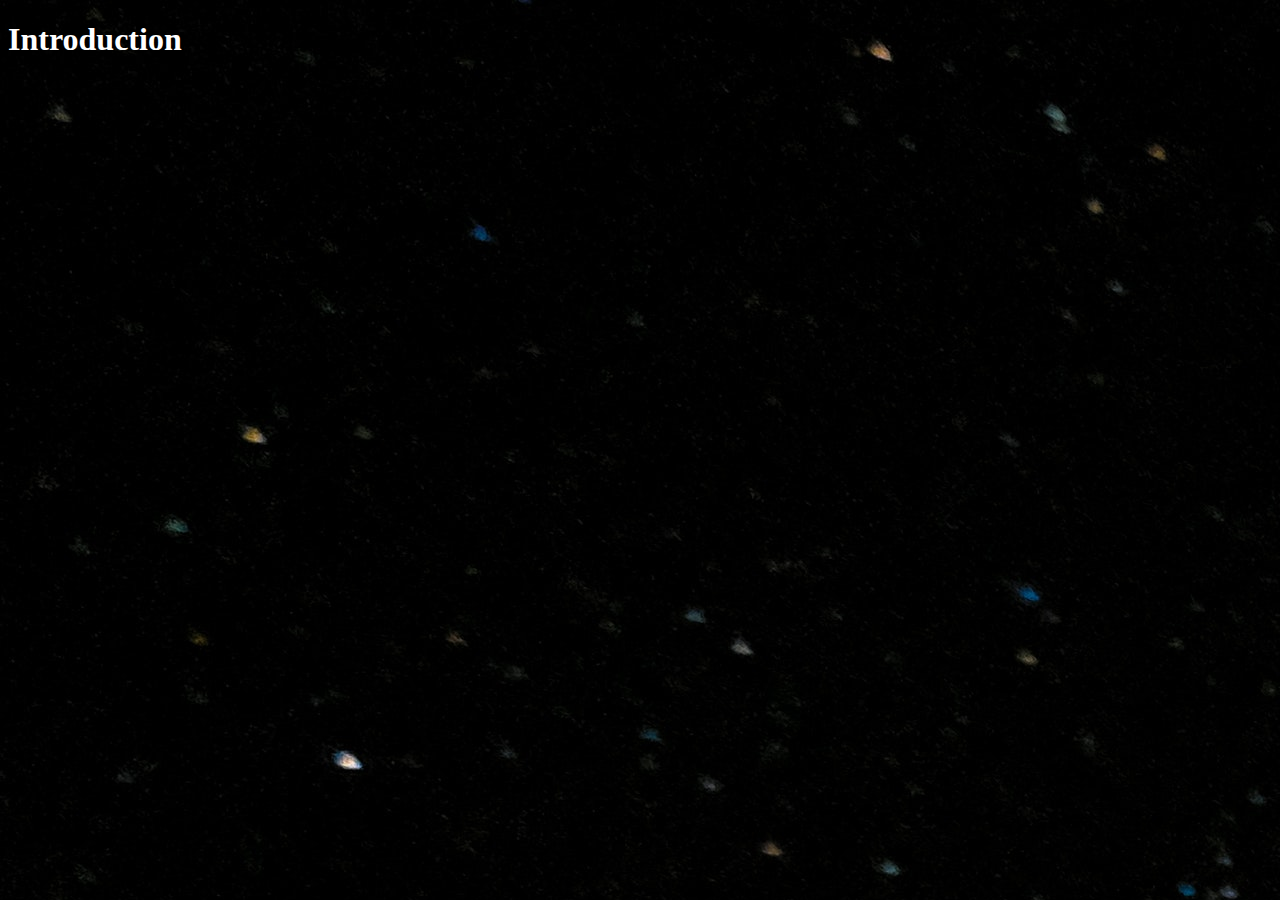
==== TulipRetail.html @ 09eaa88d "Portfolio Website" ====
<!DOCTYPE html>
<html>
    <head>
        <meta charset="utf-8">
        <title>Tulip Retail</title>
        
    </head>
    <body style="background-image: url('Documents/pexels-francesco-ungaro-998641.jpg');color:white;">

         <h1>Introduction</h1>
    

    </body>

</html>
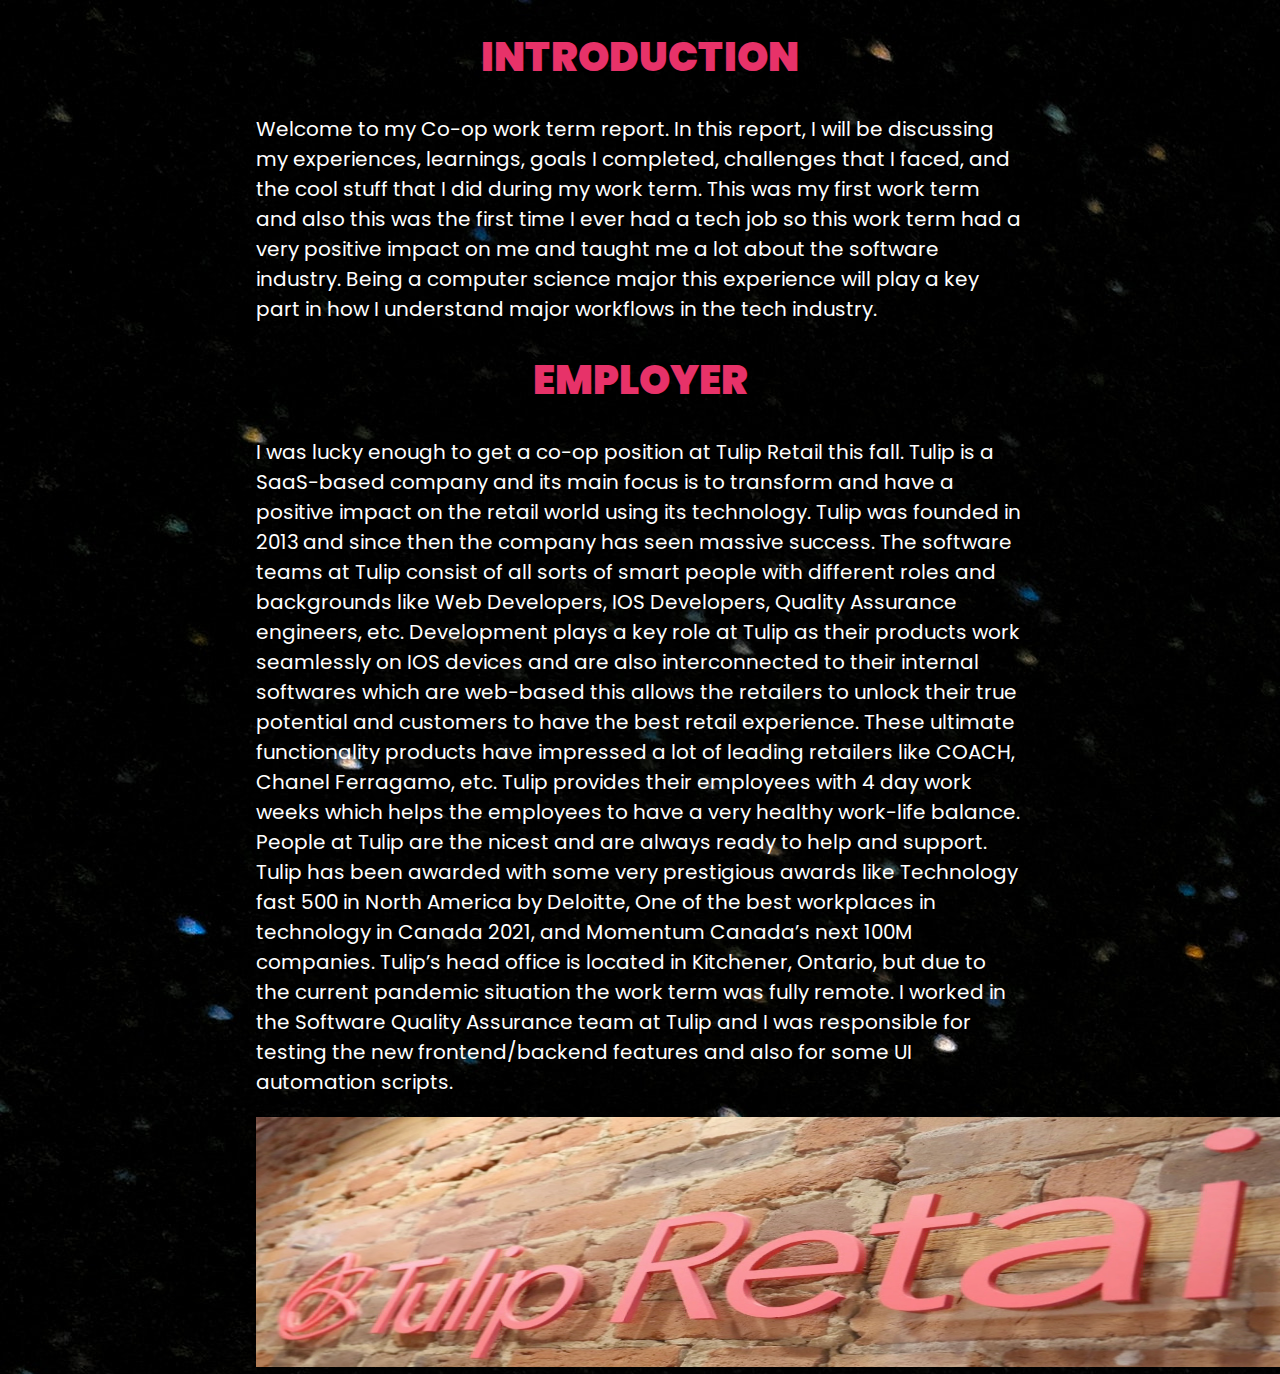
==== commit f68aa0c4: "Adding Work term details" ====
--- a/TulipRetail.html
+++ b/TulipRetail.html
@@ -3,11 +3,24 @@
     <head>
         <meta charset="utf-8">
         <title>Tulip Retail</title>
-        
+        <link rel="stylesheet" href="https://fonts.googleapis.com/css?family=Poppins">
     </head>
-    <body style="background-image: url('Documents/pexels-francesco-ungaro-998641.jpg');color:white;">
+    <body style="background-image: url('Documents/pexels-francesco-ungaro-998641.jpg');color:white;width:60%;margin:auto;font-family: Poppins;background-color:black;">
 
-         <h1>Introduction</h1>
+         <h1 style="text-align:center;color: #e73269;font-size:40px"><b>INTRODUCTION</b></h1>
+         <p style="font-size:20px">Welcome to my Co-op work term report. In this report, I will be discussing my experiences, learnings, goals I completed, challenges that I
+             faced, and the cool stuff that I did during my work term. This was my first work term and also this was the first time I ever had a tech
+             job so this work term had a very positive impact on me and taught me a lot about the software industry. Being a computer science major
+             this experience will play a key part in how I understand major workflows in the tech industry.</p>
+
+         <h1 style="text-align:center;color: #e73269;font-size:40px"><b>EMPLOYER</b></h1>
+         <p style="font-size:20px">I was lucky enough to get a co-op position at Tulip Retail this fall. Tulip is a SaaS-based company and its main focus is to transform and have a positive impact on the retail world using its technology. Tulip was founded in 2013 and since then the company has seen massive success.
+            The software teams at Tulip consist of all sorts of smart people with different roles and backgrounds like Web Developers, IOS Developers, Quality Assurance engineers, etc. Development plays a key role at Tulip as their products work seamlessly on IOS devices and are also interconnected to their internal 
+            softwares which are web-based this allows the retailers to unlock their true potential and customers to have the best retail experience. These ultimate functionality products have impressed a lot of leading retailers like COACH, Chanel Ferragamo, etc. Tulip provides their employees with 4 day work weeks 
+            which helps the employees to have a very healthy work-life balance. People at Tulip are the nicest and are always ready to help and support. Tulip has been awarded with some very prestigious awards like Technology fast 500 in North America by Deloitte, One of the best workplaces in technology in Canada 2021,
+            and Momentum Canada’s next 100M companies. Tulip’s head office is located in Kitchener, Ontario, but due to the current pandemic situation the work term was fully remote. I worked in the Software Quality Assurance team at Tulip and I was responsible for testing the new frontend/backend features and also for 
+            some UI automation scripts.</p>
+         <img src="Documents/TulipRetailLogo.jpg" style="width:1100px;height:250px;">
     
 
     </body>
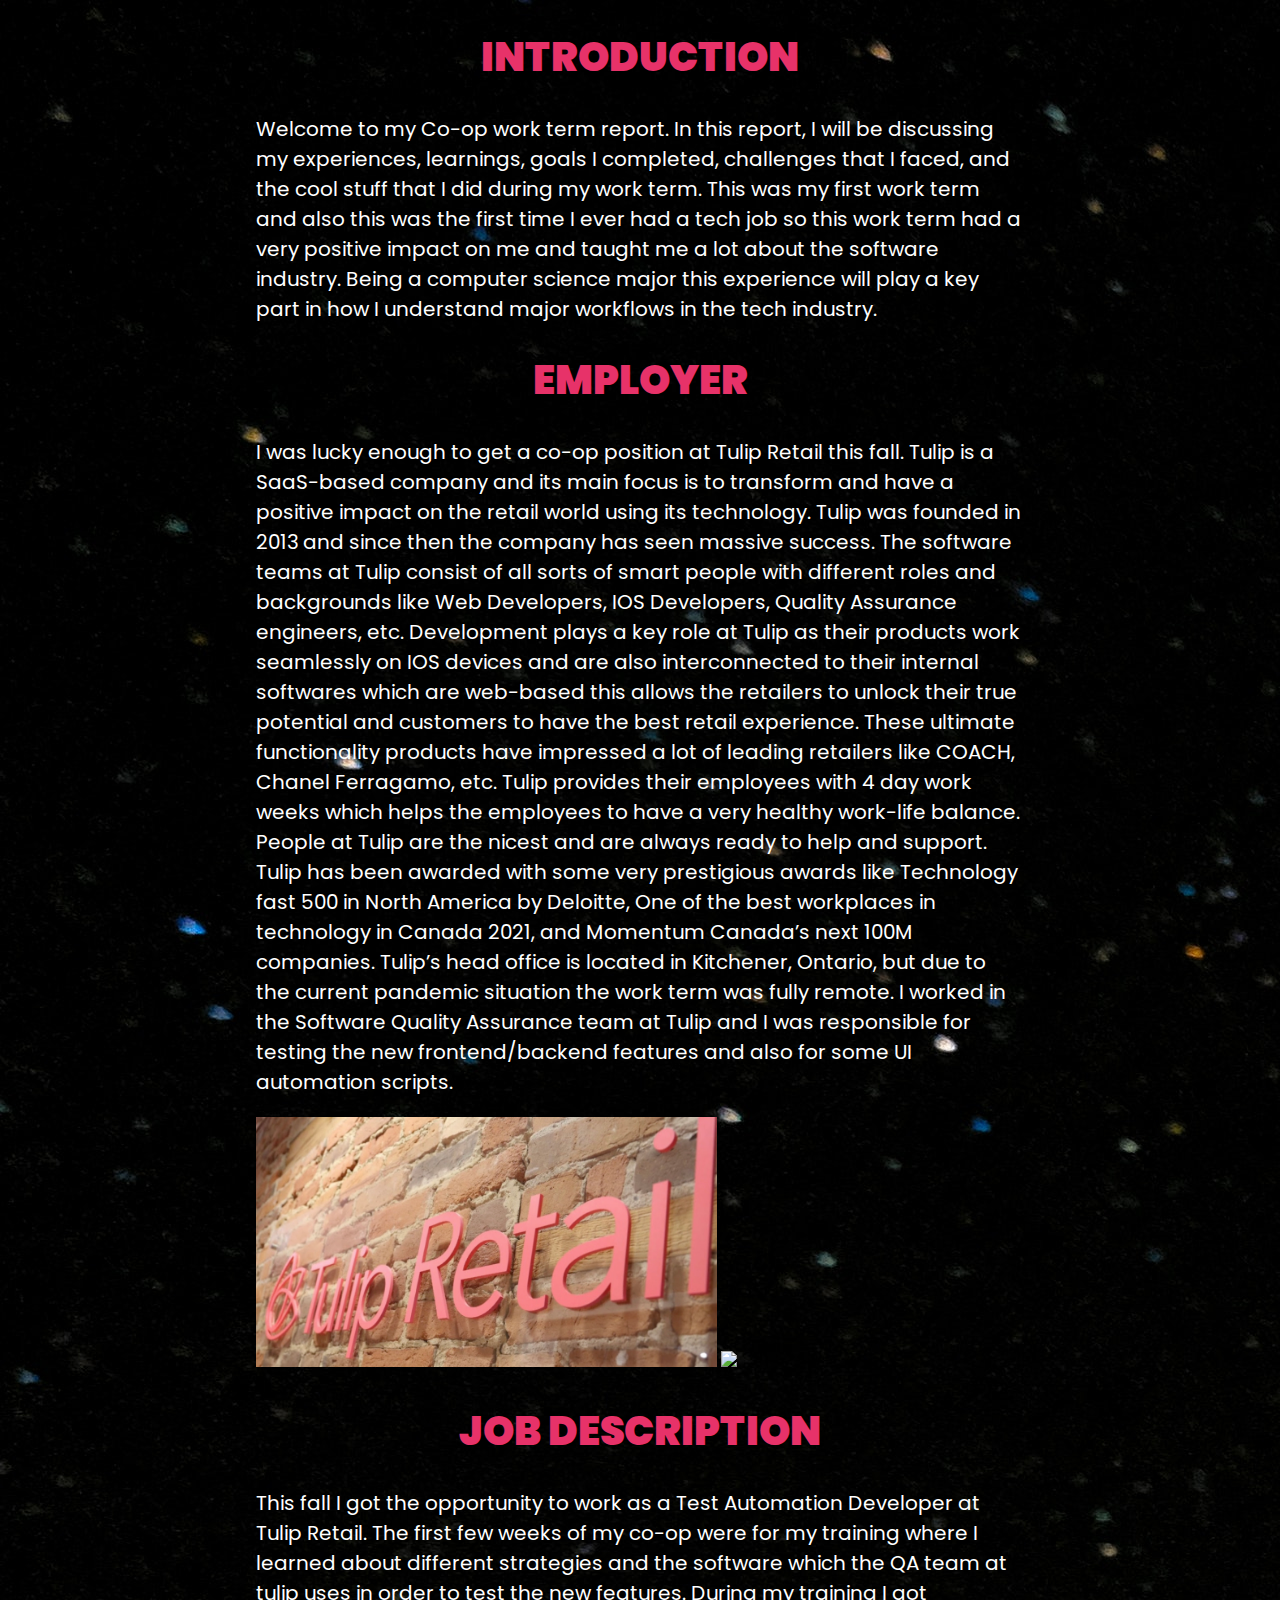
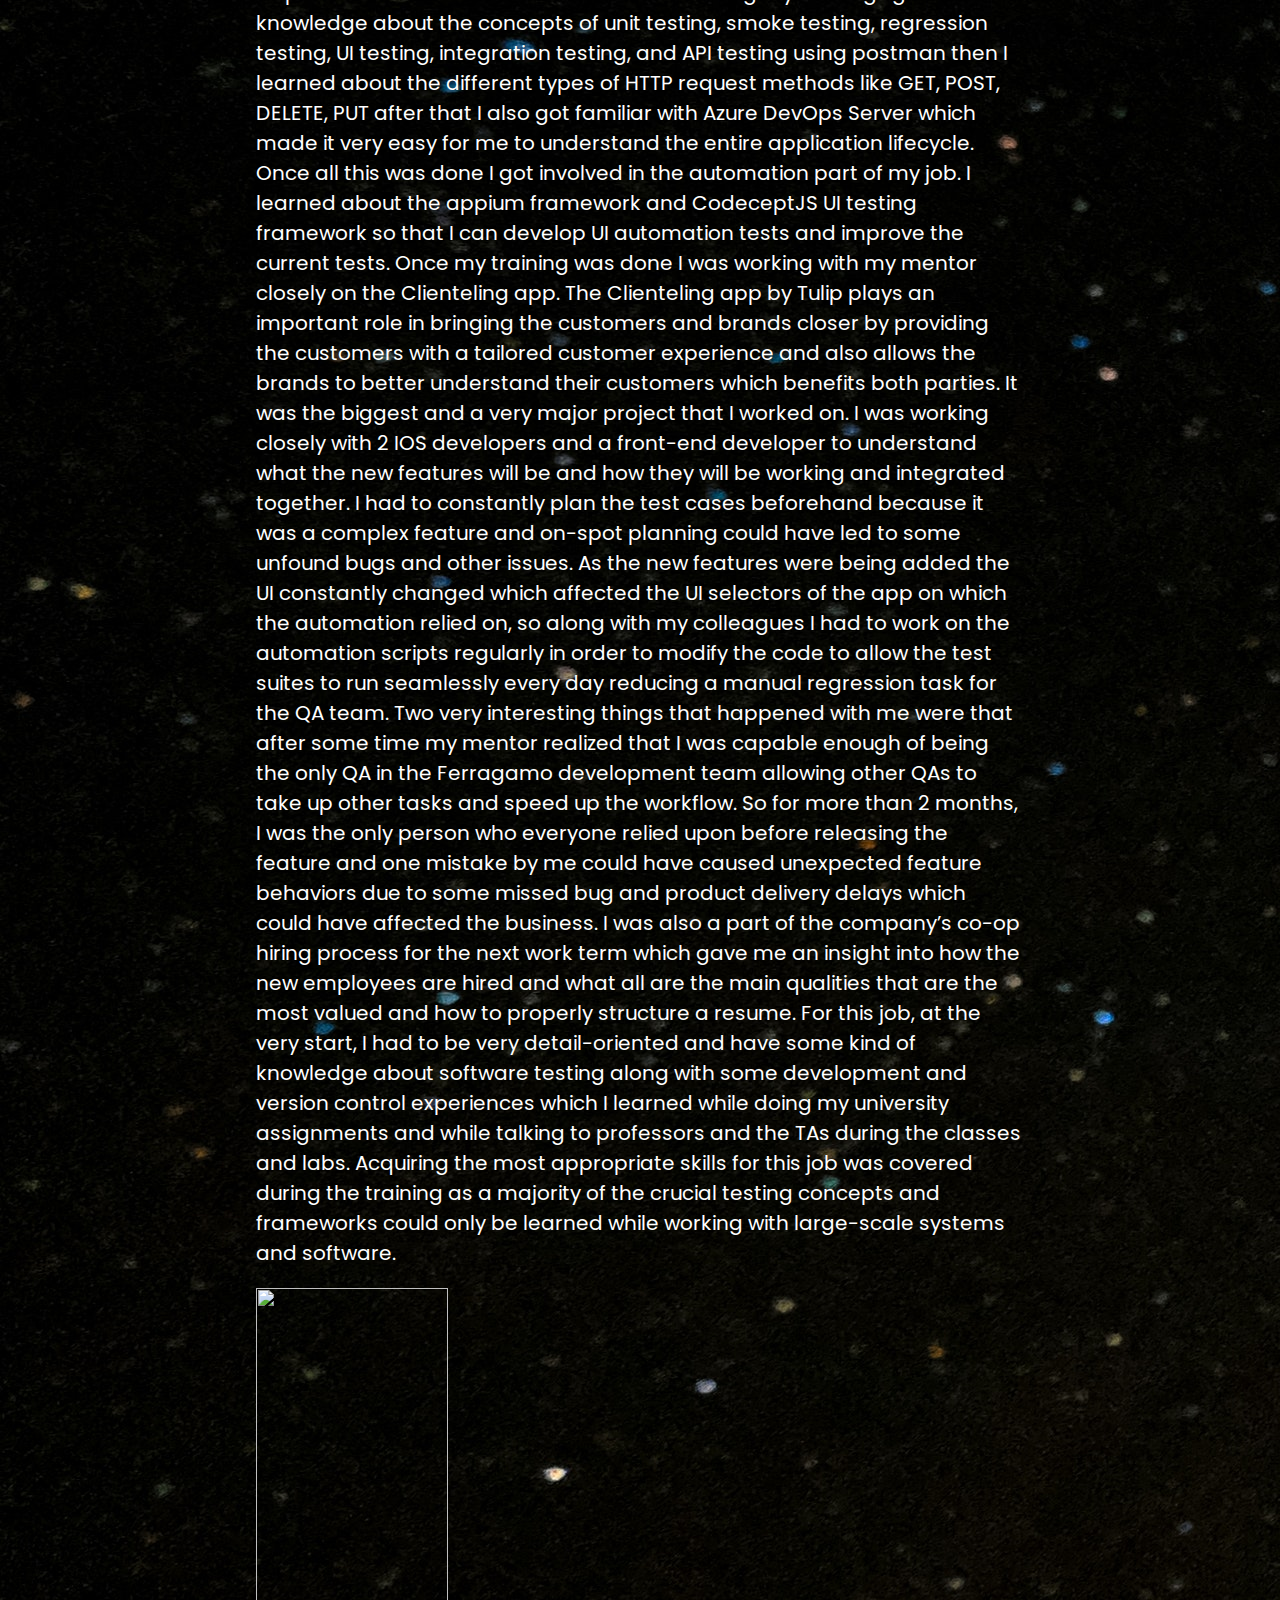
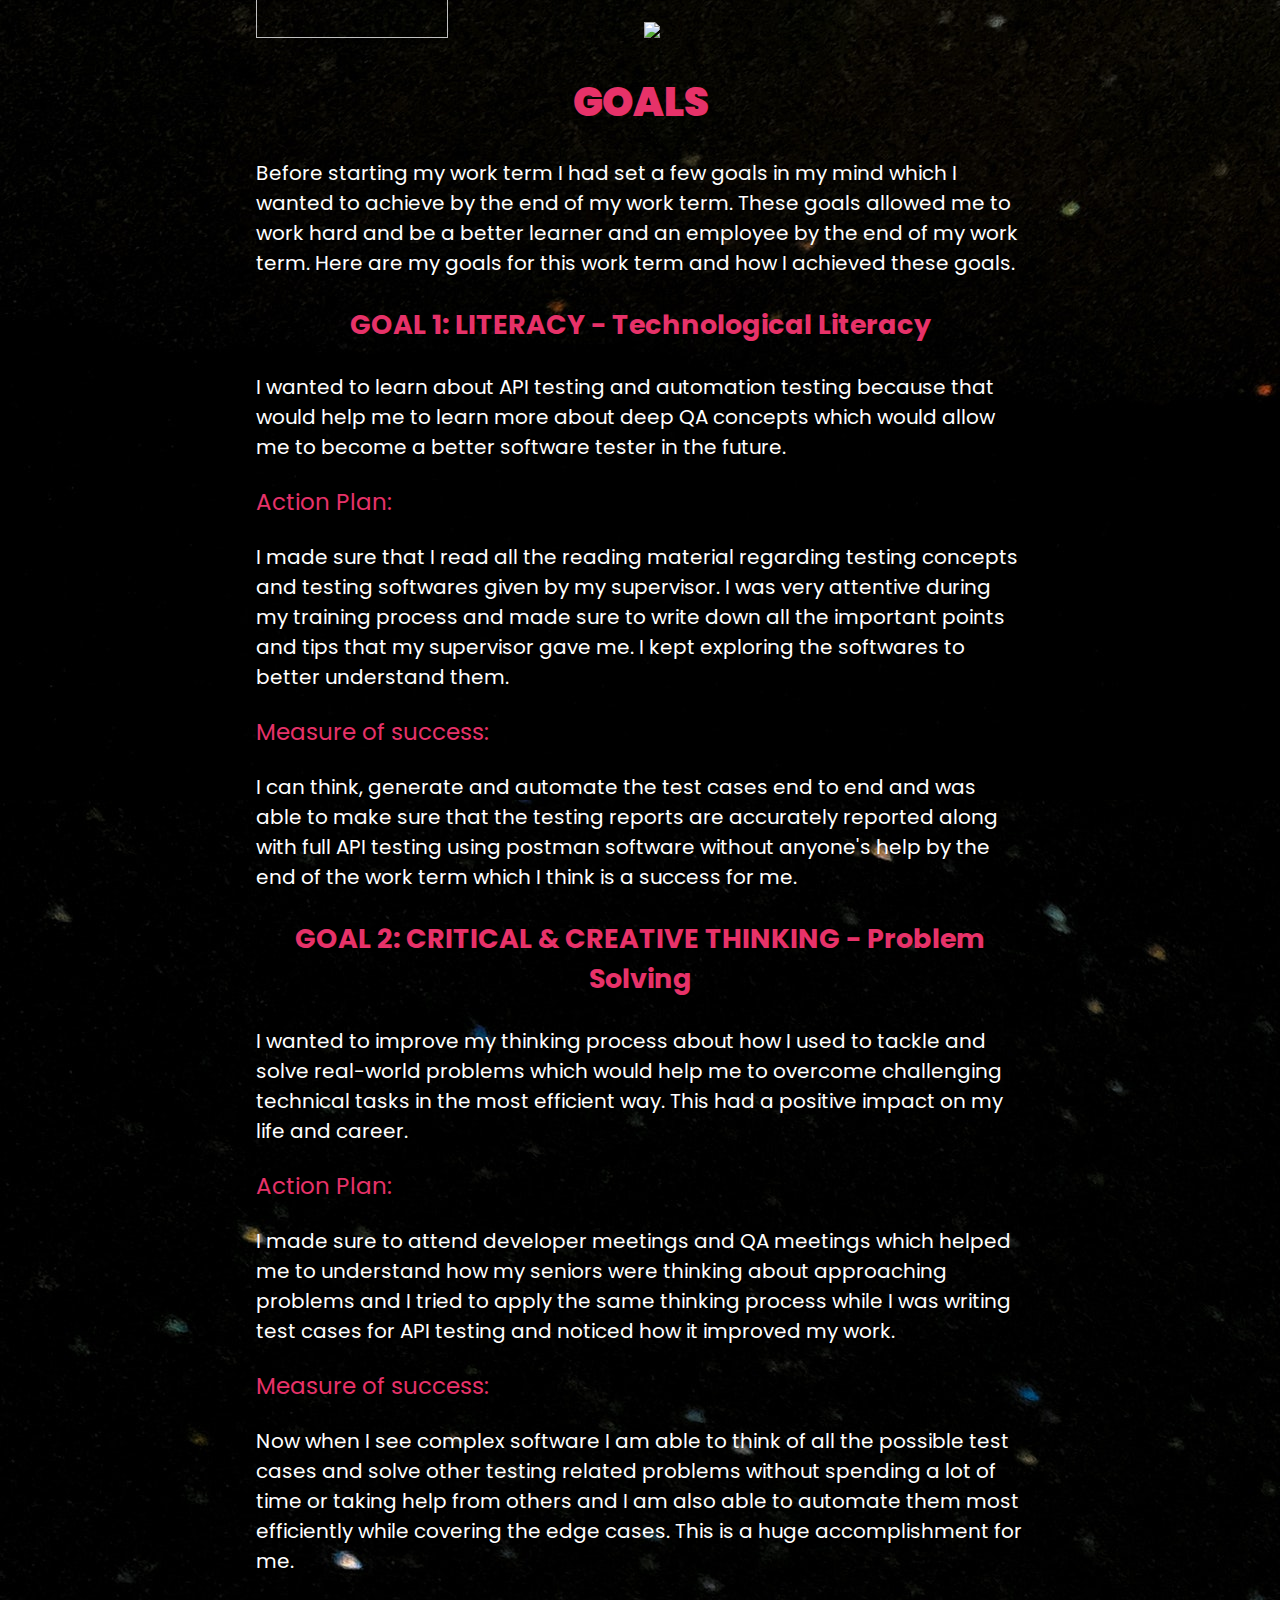
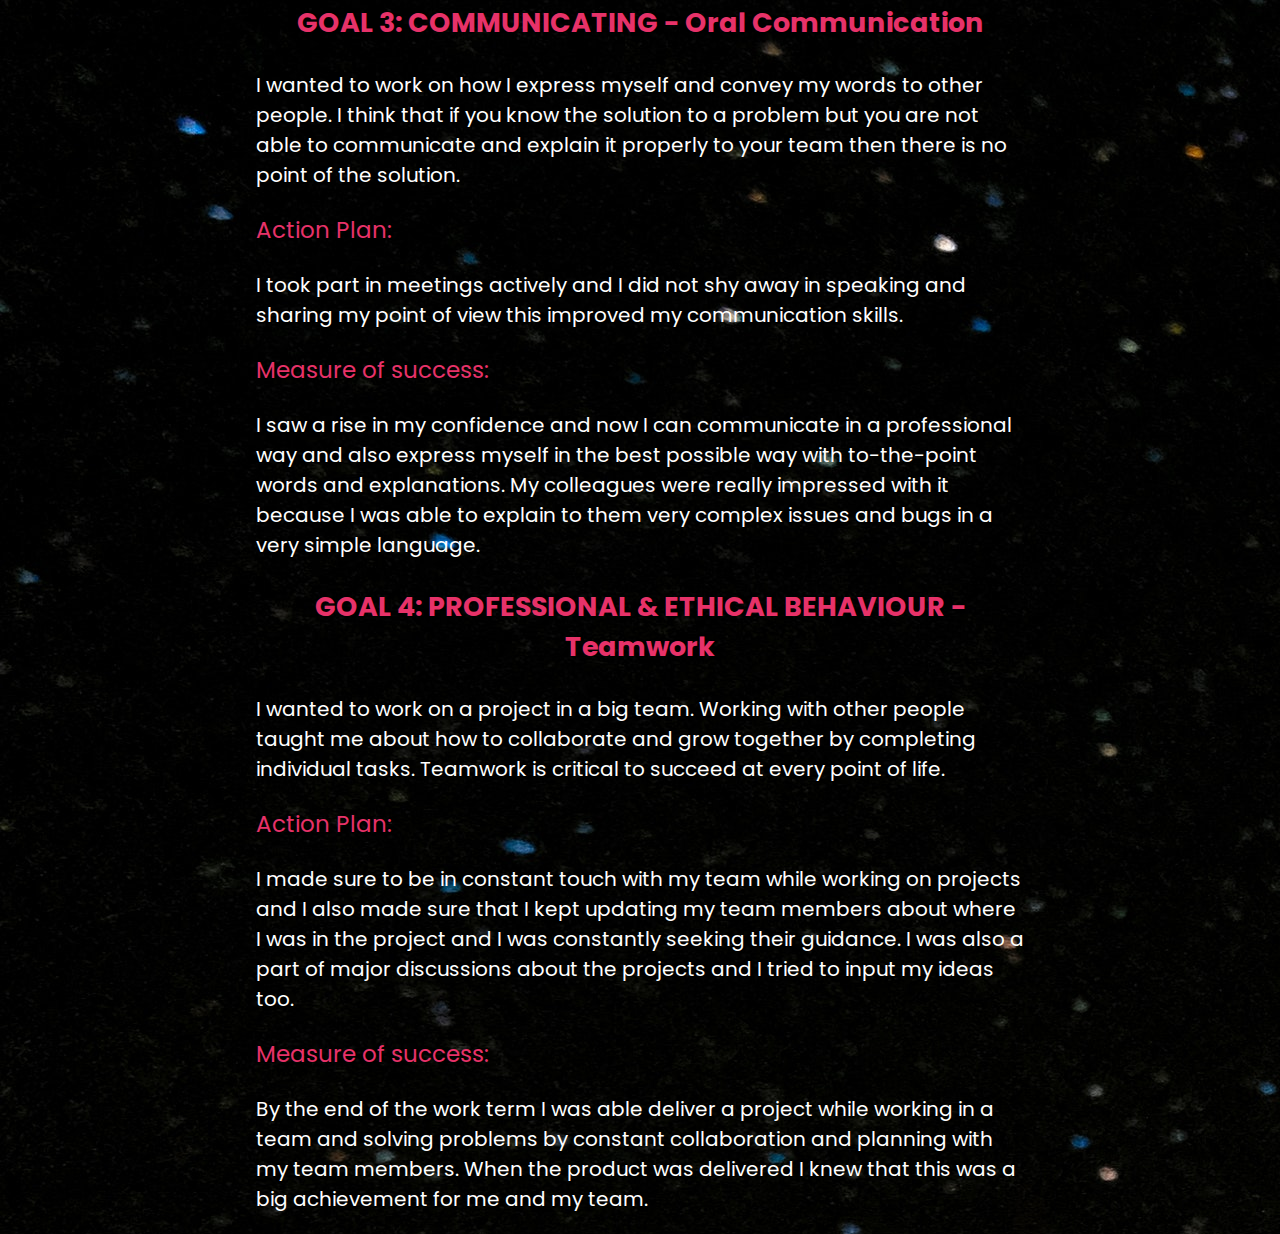
==== commit 75ceccd5: "Goals Update" ====
--- a/TulipRetail.html
+++ b/TulipRetail.html
@@ -20,8 +20,56 @@
             which helps the employees to have a very healthy work-life balance. People at Tulip are the nicest and are always ready to help and support. Tulip has been awarded with some very prestigious awards like Technology fast 500 in North America by Deloitte, One of the best workplaces in technology in Canada 2021,
             and Momentum Canada’s next 100M companies. Tulip’s head office is located in Kitchener, Ontario, but due to the current pandemic situation the work term was fully remote. I worked in the Software Quality Assurance team at Tulip and I was responsible for testing the new frontend/backend features and also for 
             some UI automation scripts.</p>
-         <img src="Documents/TulipRetailLogo.jpg" style="width:1100px;height:250px;">
-    
+         <img src="Documents/TulipRetailLogo.jpg" style="width:60%;height:250px;">
+         <img src="Documents/desk.jpeg" style="height:250px;">
+
+         <h1 style="text-align:center;color: #e73269;font-size:40px"><b>JOB DESCRIPTION</b></h1>
+         <p style="font-size:20px">This fall I got the opportunity to work as a Test Automation Developer at Tulip Retail. The first few weeks of my co-op were for my training where I learned about different strategies and the software which the QA team at tulip uses in order to test the new features. 
+            During my training I got knowledge about the concepts of unit testing, smoke testing, regression testing, UI testing, integration testing, and API testing using postman then I learned about the different types of HTTP request methods like GET, POST, DELETE, PUT after that I also got familiar 
+            with Azure DevOps Server which made it very easy for me to understand the entire application lifecycle. Once all this was done I got involved in the automation part of my job. I learned about the appium framework and CodeceptJS UI testing framework so that I can develop UI automation tests 
+            and improve the current tests. Once my training was done I was working with my mentor closely on the Clienteling app. The Clienteling app by Tulip plays an important role in bringing the customers and brands closer by providing the customers with a tailored customer experience and also allows 
+            the brands to better understand their customers which benefits both parties. It was the biggest and a very major project that I worked on. I was working closely with 2 IOS developers and a front-end developer to understand what the new features will be and how they will be working and integrated 
+            together. I had to constantly plan the test cases beforehand because it was a complex feature and on-spot planning could have led to some unfound bugs and other issues. As the new features were being added the UI constantly changed which affected the UI selectors of the app on which the automation 
+            relied on, so along with my colleagues I had to work on the automation scripts regularly in order to modify the code to allow the test suites to run seamlessly every day reducing a manual regression task for the QA team. Two very interesting things that happened with me were that after some time my 
+            mentor realized that I was capable enough of being the only QA in the Ferragamo development team allowing other QAs to take up other tasks and speed up the workflow. So for more than 2 months, I was the only person who everyone relied upon before releasing the feature and one mistake by me could have 
+            caused unexpected feature behaviors due to some missed bug and product delivery delays which could have affected the business. I was also a part of the company’s co-op hiring process for the next work term which gave me an insight into how the new employees are hired and what all are the main qualities 
+            that are the most valued and how to properly structure a resume. For this job, at the very start, I had to be very detail-oriented and have some kind of knowledge about software testing along with some development and version control experiences which I learned while doing my university assignments and 
+            while talking to professors and the TAs during the classes and labs. Acquiring the most appropriate skills for this job was covered during the training as a majority of the crucial testing concepts and frameworks could only be learned while working with large-scale systems and software.
+        </p>
+        <img src="Documents/setup.jpg" style="width:50%;height:350px;">
+         <img src="Documents/codecept.jpg" style="height:350px;">
+
+         <h1 style="text-align:center;color: #e73269;font-size:40px"><b>GOALS</b></h1>
+         <p style="font-size:20px"> Before starting my work term I had set a few goals in my mind which I wanted to achieve by the end of my work term. These goals allowed me to work hard and be a better learner and an employee by the end of my work term. Here are my goals for this work term and how I achieved these goals.</p>
+
+         <h3 style="text-align:center;color: #e73269;font-size:27px"> GOAL 1: LITERACY - Technological Literacy</h3>
+         <p style="font-size:20px">I wanted to learn about API testing and automation testing because that would help me to learn more about deep QA concepts which would allow me to become a better software tester in the future.</p>
+         <p style="font-size:23px;color: #e73269;">Action Plan: </p>
+         <p style="font-size:20px">I made sure that I read all the reading material regarding testing concepts and testing softwares given by my supervisor. I was very attentive during my training process and made sure to write down all the important points and tips that my supervisor gave me. I kept exploring the softwares to better understand them.</p>
+         <p style="font-size:23px;color: #e73269;">Measure of success: </p>
+         <p style="font-size:20px">I can think, generate and automate the test cases end to end and was able to make sure that the testing reports are accurately reported along with full API testing using postman software without anyone's help by the end of the work term which I think is a success for me.</p>
+
+
+         <h3 style="text-align:center;color: #e73269;font-size:27px"> GOAL 2: CRITICAL & CREATIVE THINKING - Problem Solving</h3>
+         <p style="font-size:20px">I wanted to improve my thinking process about how I used to tackle and solve real-world problems which would help me to overcome challenging technical tasks in the most efficient way. This had a positive impact on my life and career.</p>
+         <p style="font-size:23px;color: #e73269;">Action Plan: </p>
+         <p style="font-size:20px">I made sure to attend developer meetings and QA meetings which helped me to understand how my seniors were thinking about approaching problems and I tried to apply the same thinking process while I was writing test cases for API testing and noticed how it improved my work.</p>
+         <p style="font-size:23px;color: #e73269;">Measure of success: </p>
+         <p style="font-size:20px">Now when I see complex software I am able to think of all the possible test cases and solve other testing related problems without spending a lot of time or taking help from others and I am also able to automate them most efficiently while covering the edge cases. This is a huge accomplishment for me.</p>
+
+         <h3 style="text-align:center;color: #e73269;font-size:27px"> GOAL 3: COMMUNICATING - Oral Communication</h3>
+         <p style="font-size:20px">I wanted to  work on how I express myself and convey my words to other people. I think that if you know the solution to a problem but you are not able to communicate and explain it properly to your team then there is no point of the solution.</p>
+         <p style="font-size:23px;color: #e73269;">Action Plan: </p>
+         <p style="font-size:20px">I took part in meetings actively and I did not shy away in speaking and sharing my point of view this improved my communication skills.</p>
+         <p style="font-size:23px;color: #e73269;">Measure of success: </p>
+         <p style="font-size:20px">I saw a rise in my confidence and now I can communicate in a professional way and also express myself in the best possible way with to-the-point words and explanations. My colleagues were really impressed with it because I was able to explain to them very complex issues and bugs in a very simple language.</p>
+
+         <h3 style="text-align:center;color: #e73269;font-size:27px"> GOAL 4: PROFESSIONAL & ETHICAL BEHAVIOUR - Teamwork</h3>
+         <p style="font-size:20px">I wanted to work on a project in a big team. Working with other people taught me about how to collaborate and grow together by completing individual tasks. Teamwork is critical to succeed at every point of life.</p>
+         <p style="font-size:23px;color: #e73269;">Action Plan: </p>
+         <p style="font-size:20px">I made sure to be in constant touch with my team while working on projects and I also made sure that I kept updating my team members about where I was in the project and I was constantly seeking their guidance. I was also a part of major discussions about the projects and I tried to input my ideas too.</p>
+         <p style="font-size:23px;color: #e73269;">Measure of success: </p>
+         <p style="font-size:20px">By the end of the work term I was able deliver a project while working in a team and solving problems by constant collaboration and planning with my team members. When the product was delivered I knew that this was a big achievement for me and my team.</p>
 
     </body>
 
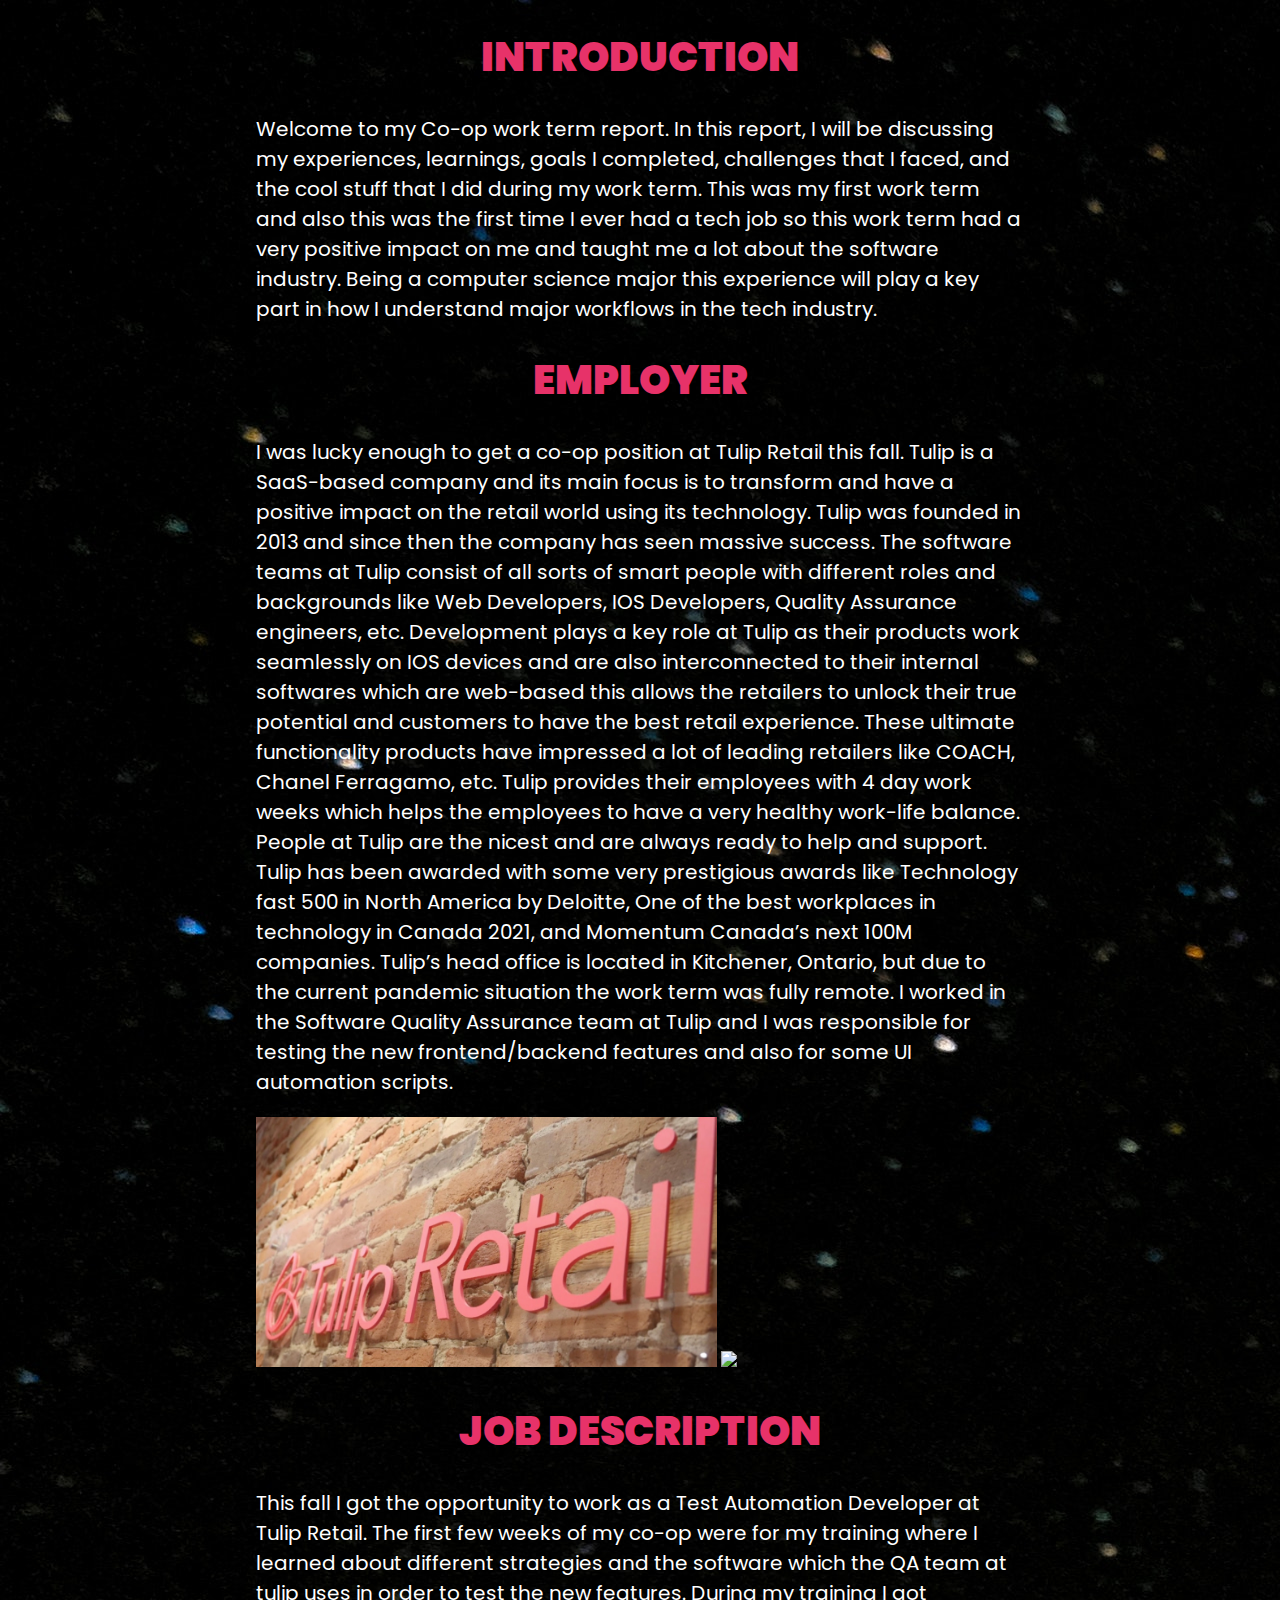
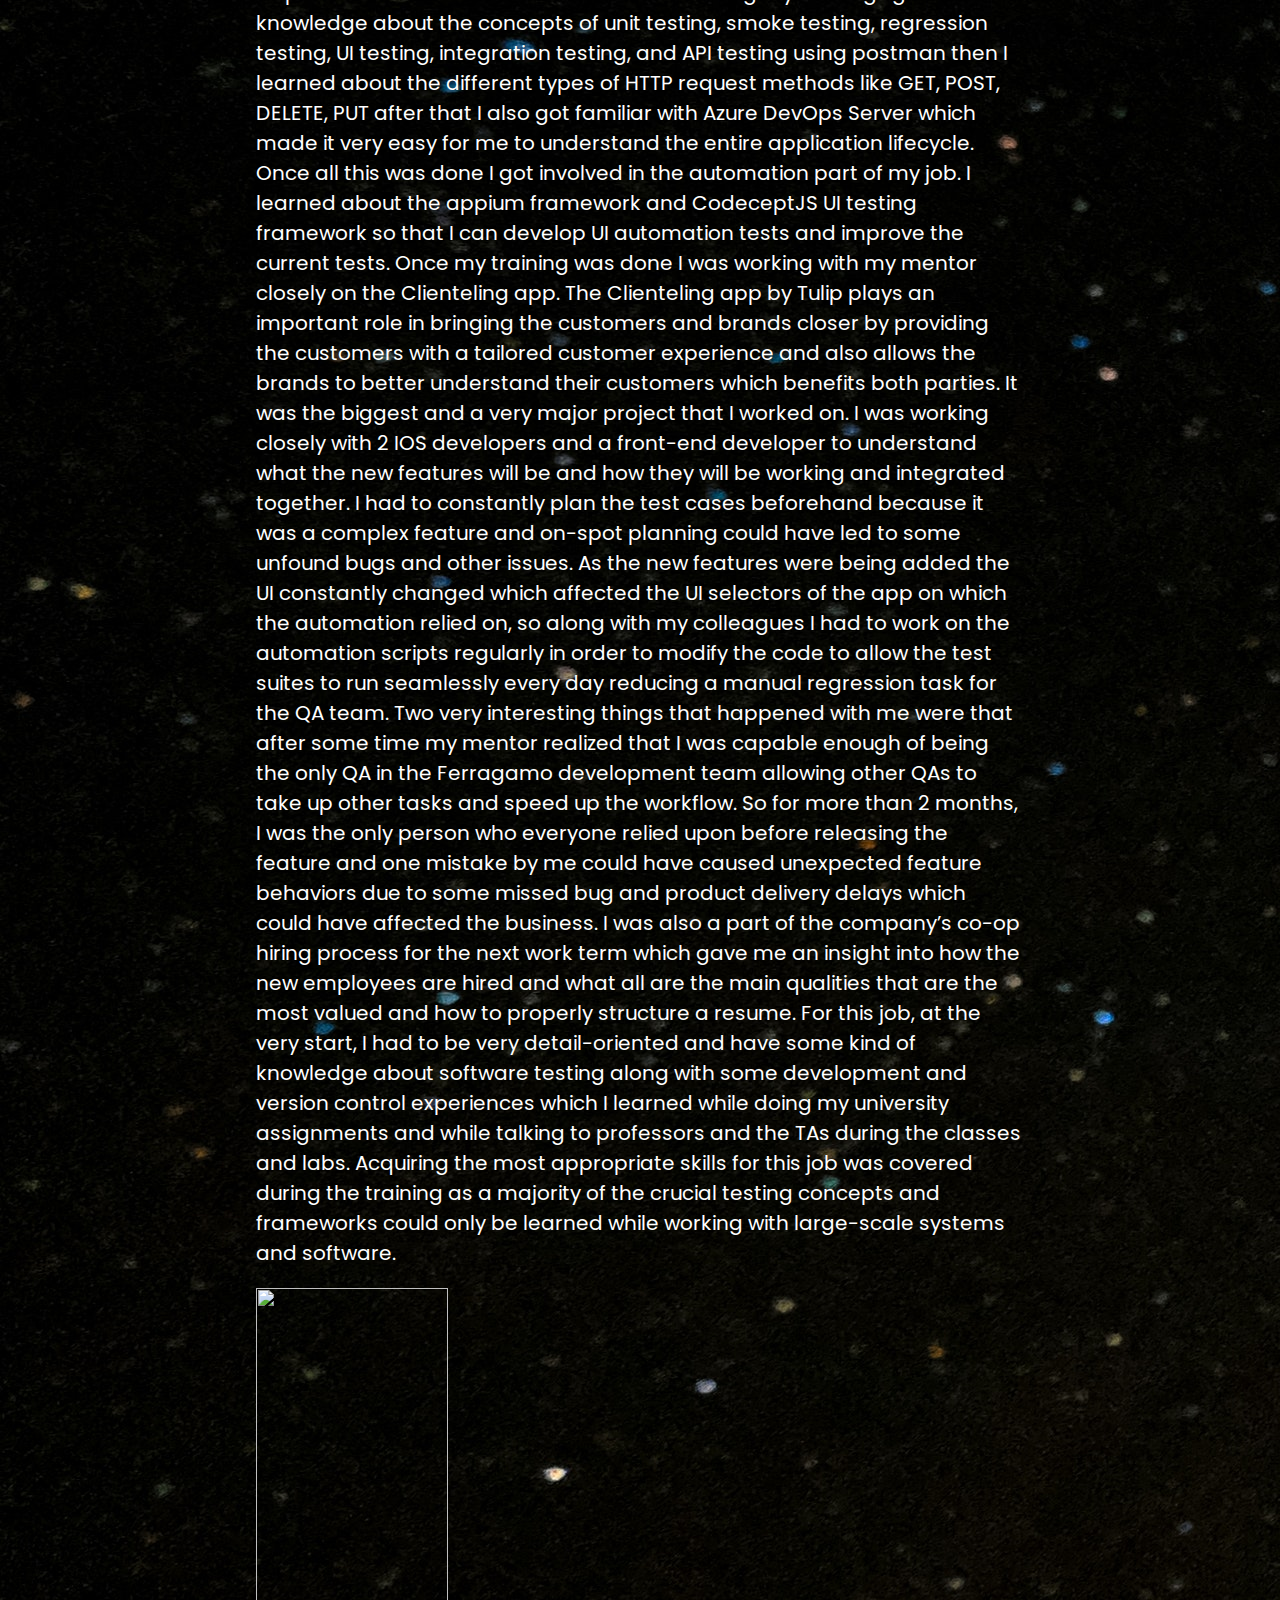
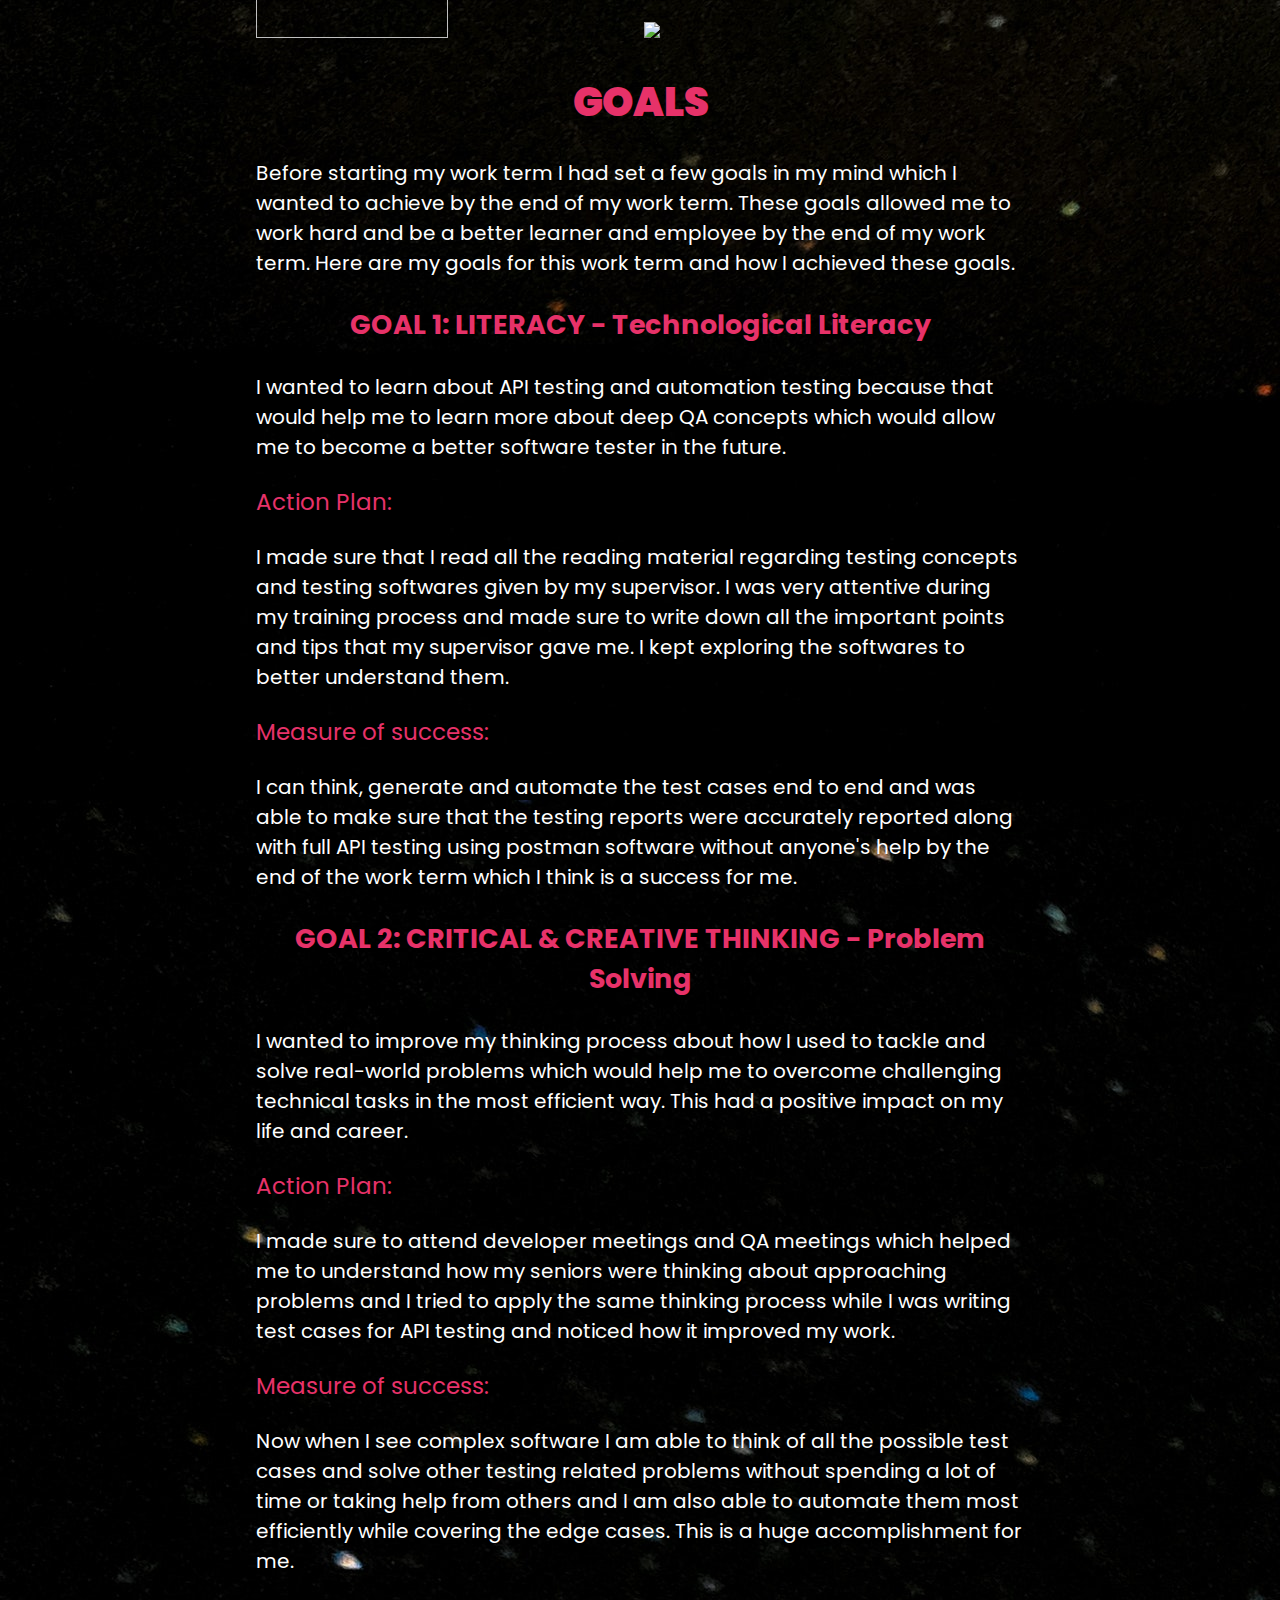
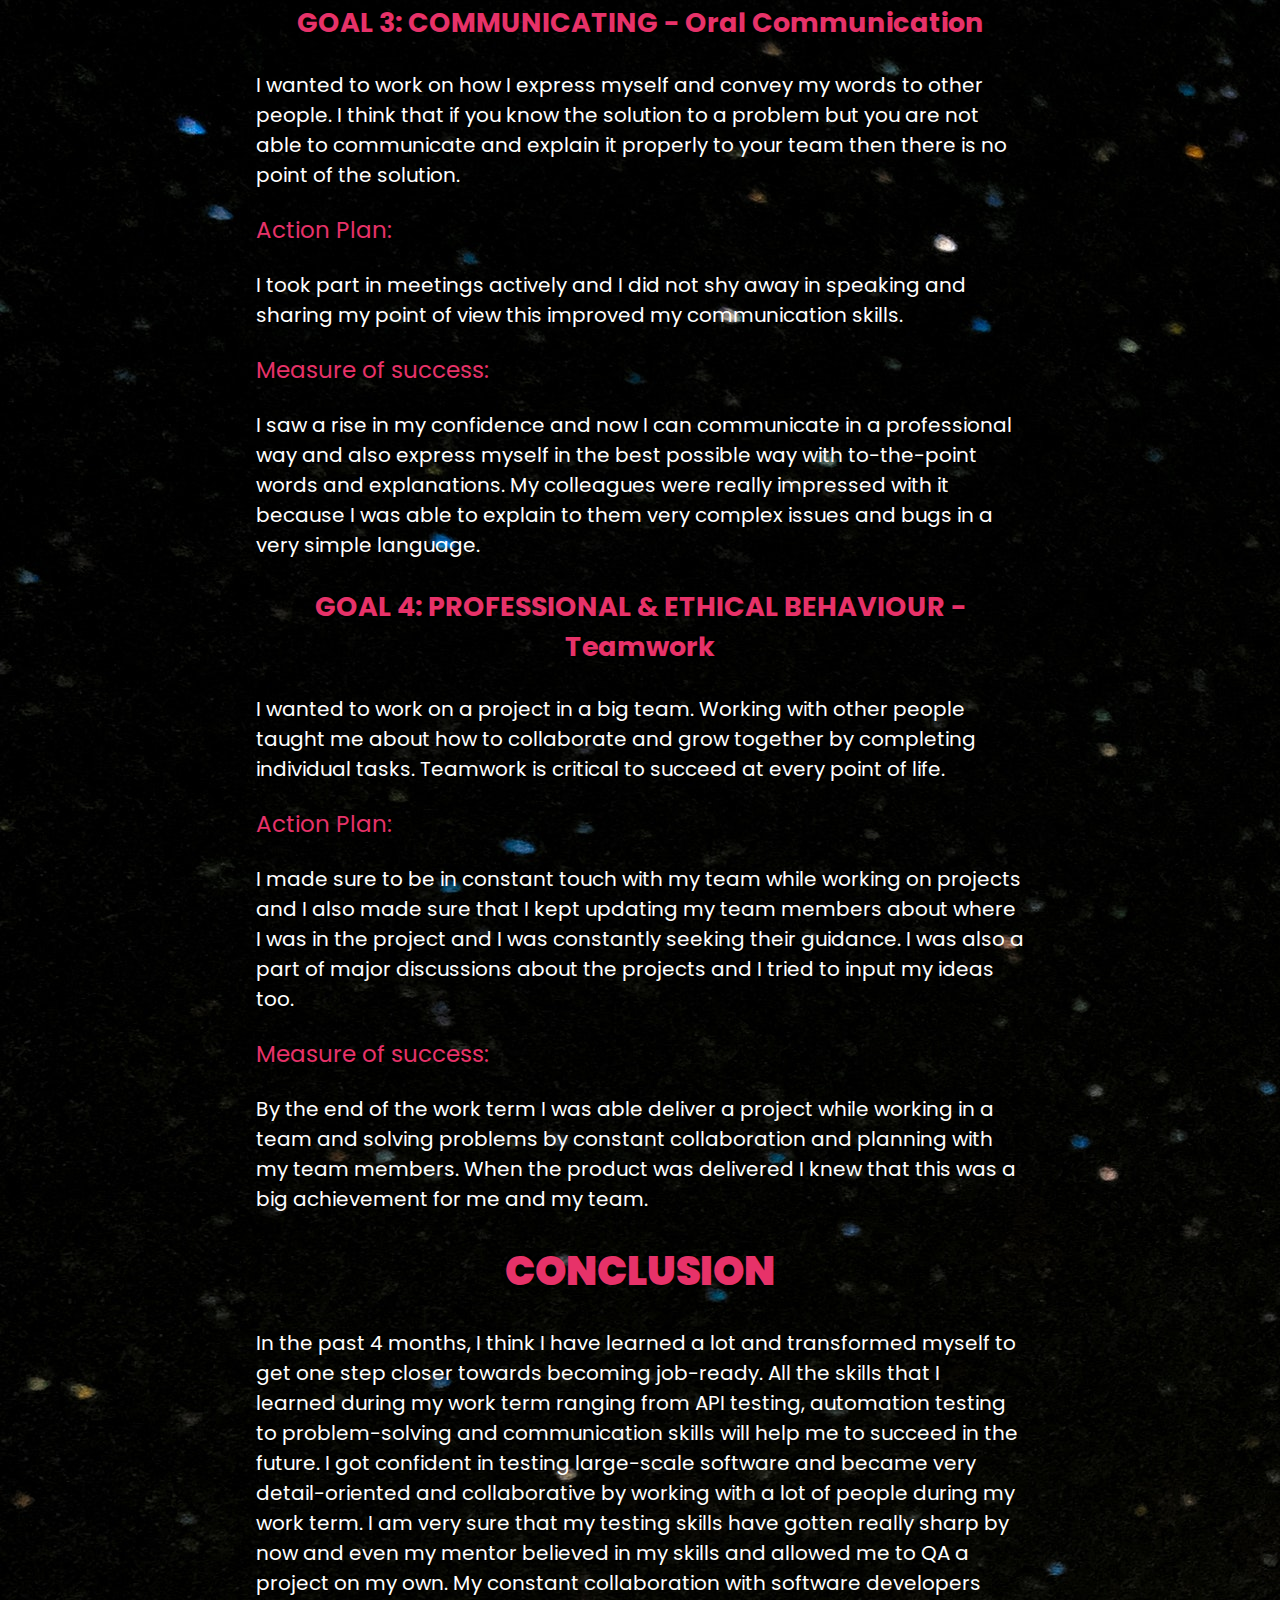
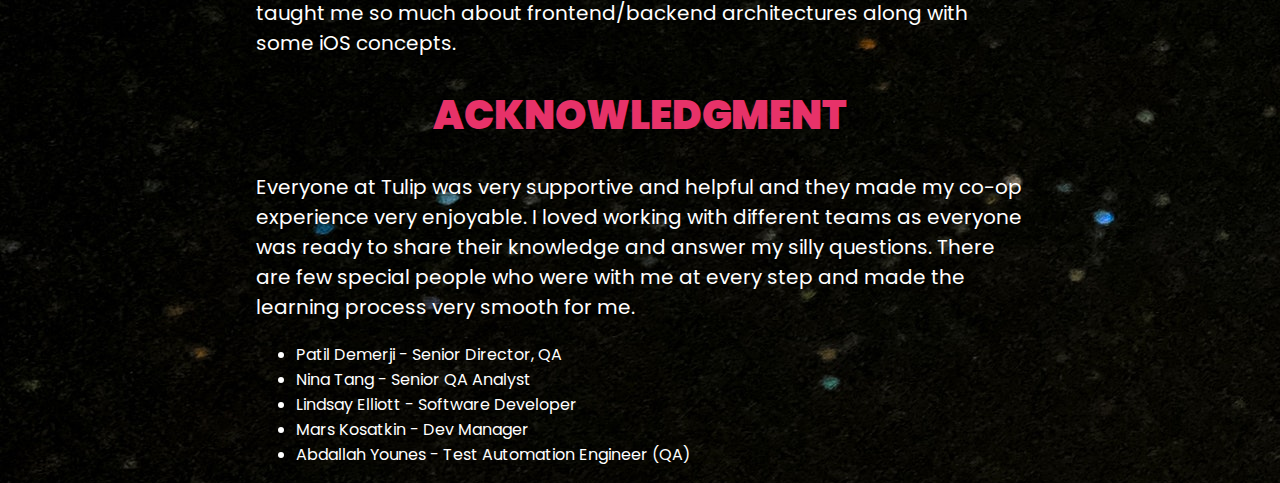
==== commit e9afb1d8: "Conclusion & Ack." ====
--- a/TulipRetail.html
+++ b/TulipRetail.html
@@ -40,14 +40,14 @@
          <img src="Documents/codecept.jpg" style="height:350px;">
 
          <h1 style="text-align:center;color: #e73269;font-size:40px"><b>GOALS</b></h1>
-         <p style="font-size:20px"> Before starting my work term I had set a few goals in my mind which I wanted to achieve by the end of my work term. These goals allowed me to work hard and be a better learner and an employee by the end of my work term. Here are my goals for this work term and how I achieved these goals.</p>
+         <p style="font-size:20px"> Before starting my work term I had set a few goals in my mind which I wanted to achieve by the end of my work term. These goals allowed me to work hard and be a better learner and employee by the end of my work term. Here are my goals for this work term and how I achieved these goals.</p>
 
          <h3 style="text-align:center;color: #e73269;font-size:27px"> GOAL 1: LITERACY - Technological Literacy</h3>
          <p style="font-size:20px">I wanted to learn about API testing and automation testing because that would help me to learn more about deep QA concepts which would allow me to become a better software tester in the future.</p>
          <p style="font-size:23px;color: #e73269;">Action Plan: </p>
          <p style="font-size:20px">I made sure that I read all the reading material regarding testing concepts and testing softwares given by my supervisor. I was very attentive during my training process and made sure to write down all the important points and tips that my supervisor gave me. I kept exploring the softwares to better understand them.</p>
          <p style="font-size:23px;color: #e73269;">Measure of success: </p>
-         <p style="font-size:20px">I can think, generate and automate the test cases end to end and was able to make sure that the testing reports are accurately reported along with full API testing using postman software without anyone's help by the end of the work term which I think is a success for me.</p>
+         <p style="font-size:20px">I can think, generate and automate the test cases end to end and was able to make sure that the testing reports were accurately reported along with full API testing using postman software without anyone's help by the end of the work term which I think is a success for me.</p>
 
 
          <h3 style="text-align:center;color: #e73269;font-size:27px"> GOAL 2: CRITICAL & CREATIVE THINKING - Problem Solving</h3>
@@ -71,6 +71,24 @@
          <p style="font-size:23px;color: #e73269;">Measure of success: </p>
          <p style="font-size:20px">By the end of the work term I was able deliver a project while working in a team and solving problems by constant collaboration and planning with my team members. When the product was delivered I knew that this was a big achievement for me and my team.</p>
 
+         <h1 style="text-align:center;color: #e73269;font-size:40px"><b>CONCLUSION</b></h1>
+         <p style="font-size:20px">In the past 4 months, I think I have learned a lot and transformed myself to get one step closer towards becoming job-ready. All the skills that I learned during my work term ranging from API testing, automation testing to problem-solving and communication skills will help me to succeed in the future. I got confident 
+            in testing large-scale software and became very detail-oriented and collaborative by working with a lot of people during my work term. I am very sure that my testing skills have gotten really sharp by now and even my mentor believed in my skills and allowed me to QA a project on my own. My constant collaboration with software developers taught 
+            me so much about frontend/backend architectures along with some iOS concepts.</p>
+            
+        <h1 style="text-align:center;color: #e73269;font-size:40px"><b>ACKNOWLEDGMENT</b></h1>
+        <p style="font-size:20px">Everyone at Tulip was very supportive and helpful and they made my co-op experience very enjoyable. I loved working with different teams as everyone was ready to share their knowledge and answer my silly questions. There are few special people who were with me at every step and made the learning process very smooth for me. </p>
+        <ul>
+            <li>Patil Demerji - Senior Director, QA</li>
+            <li>Nina Tang - Senior QA Analyst</li>
+            <li>Lindsay Elliott - Software Developer</li>
+            <li>Mars Kosatkin - Dev Manager</li>
+            <li>Abdallah Younes - Test Automation Engineer (QA)</li>
+        </ul>    
+
+
+
+
     </body>
 
 </html>
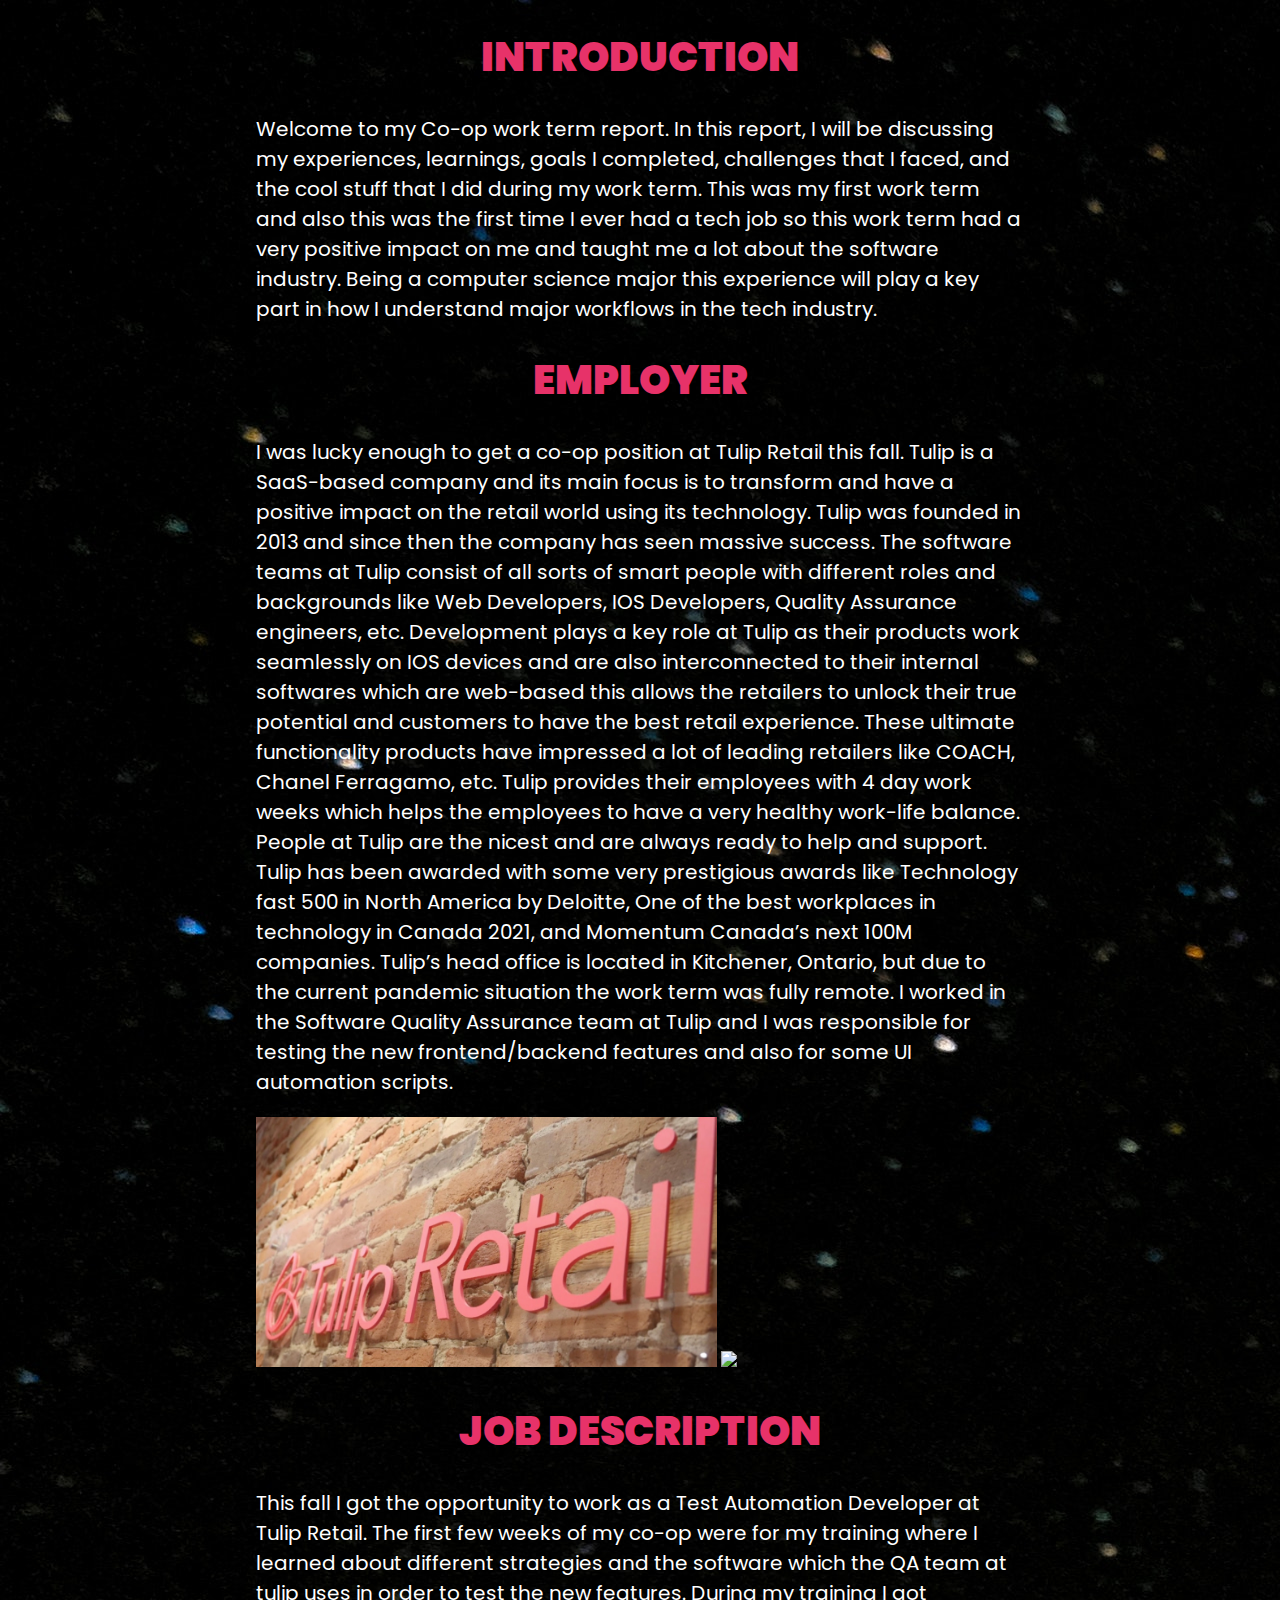
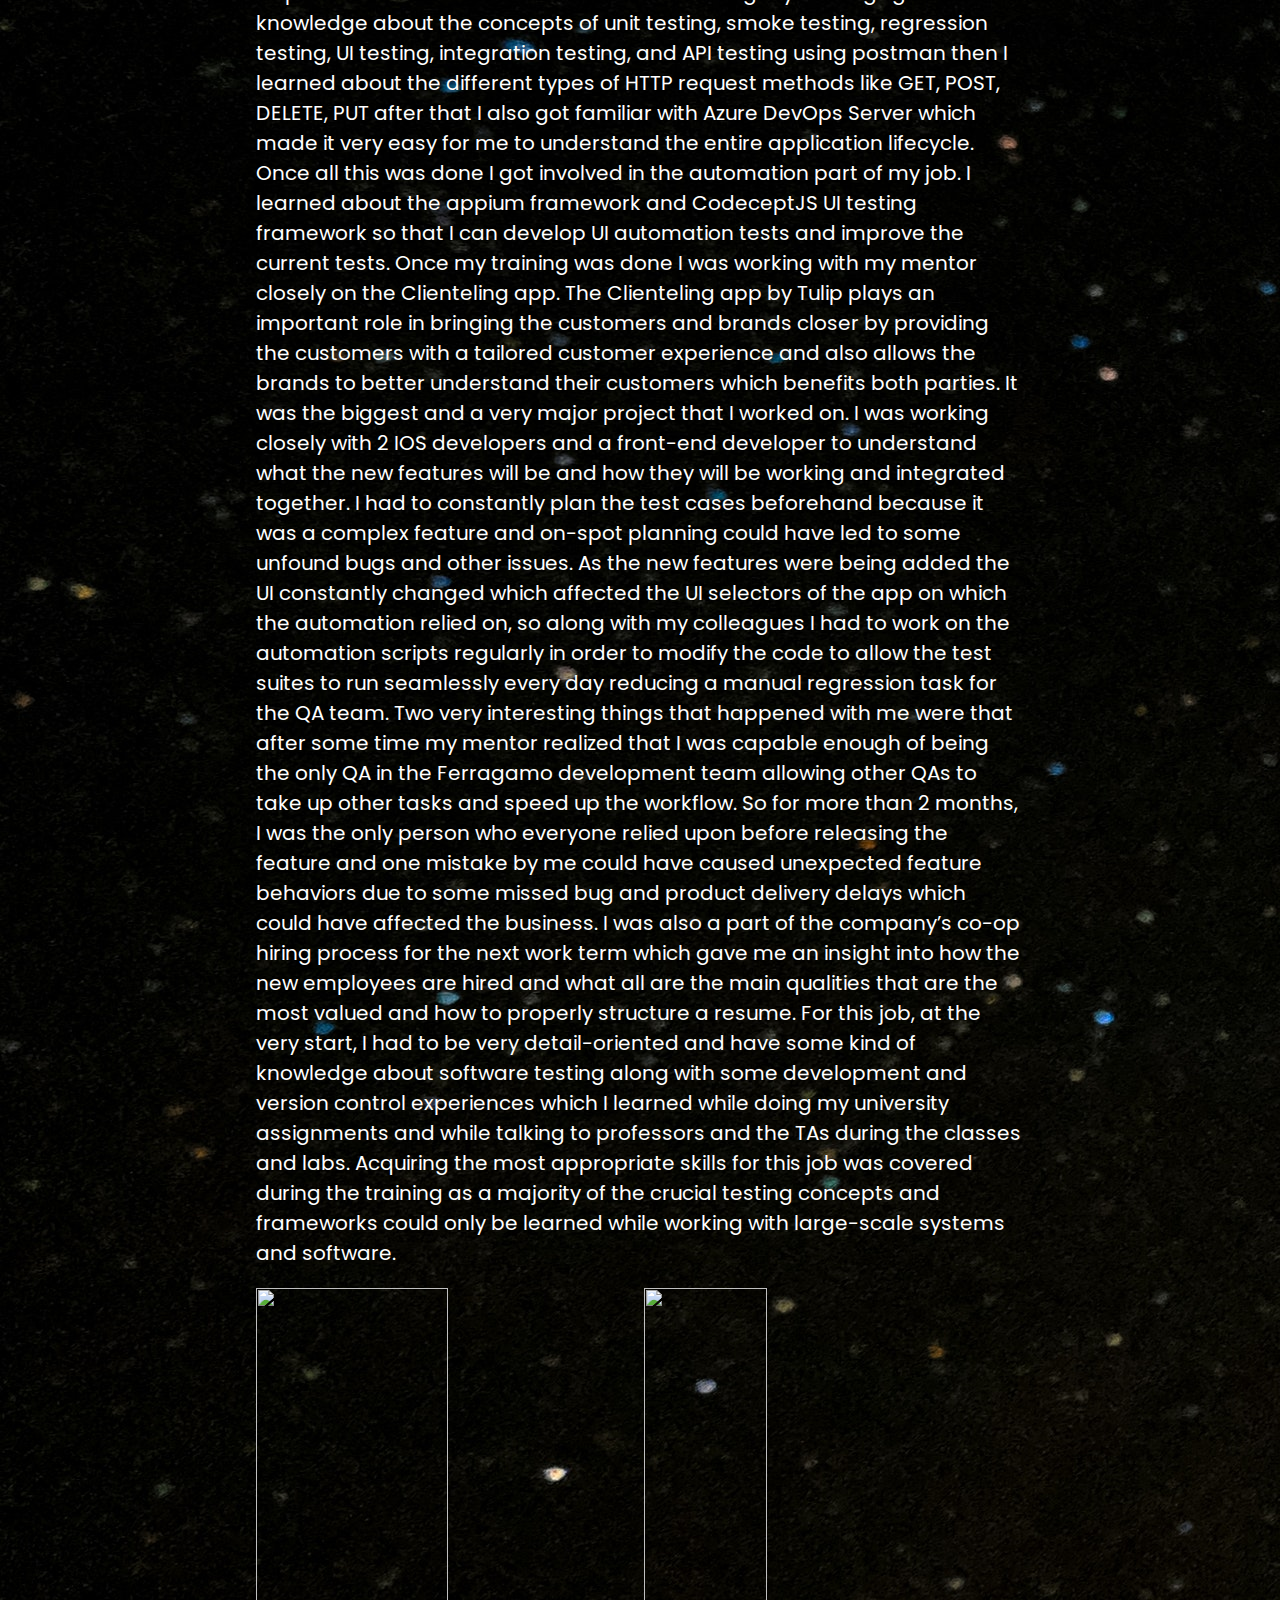
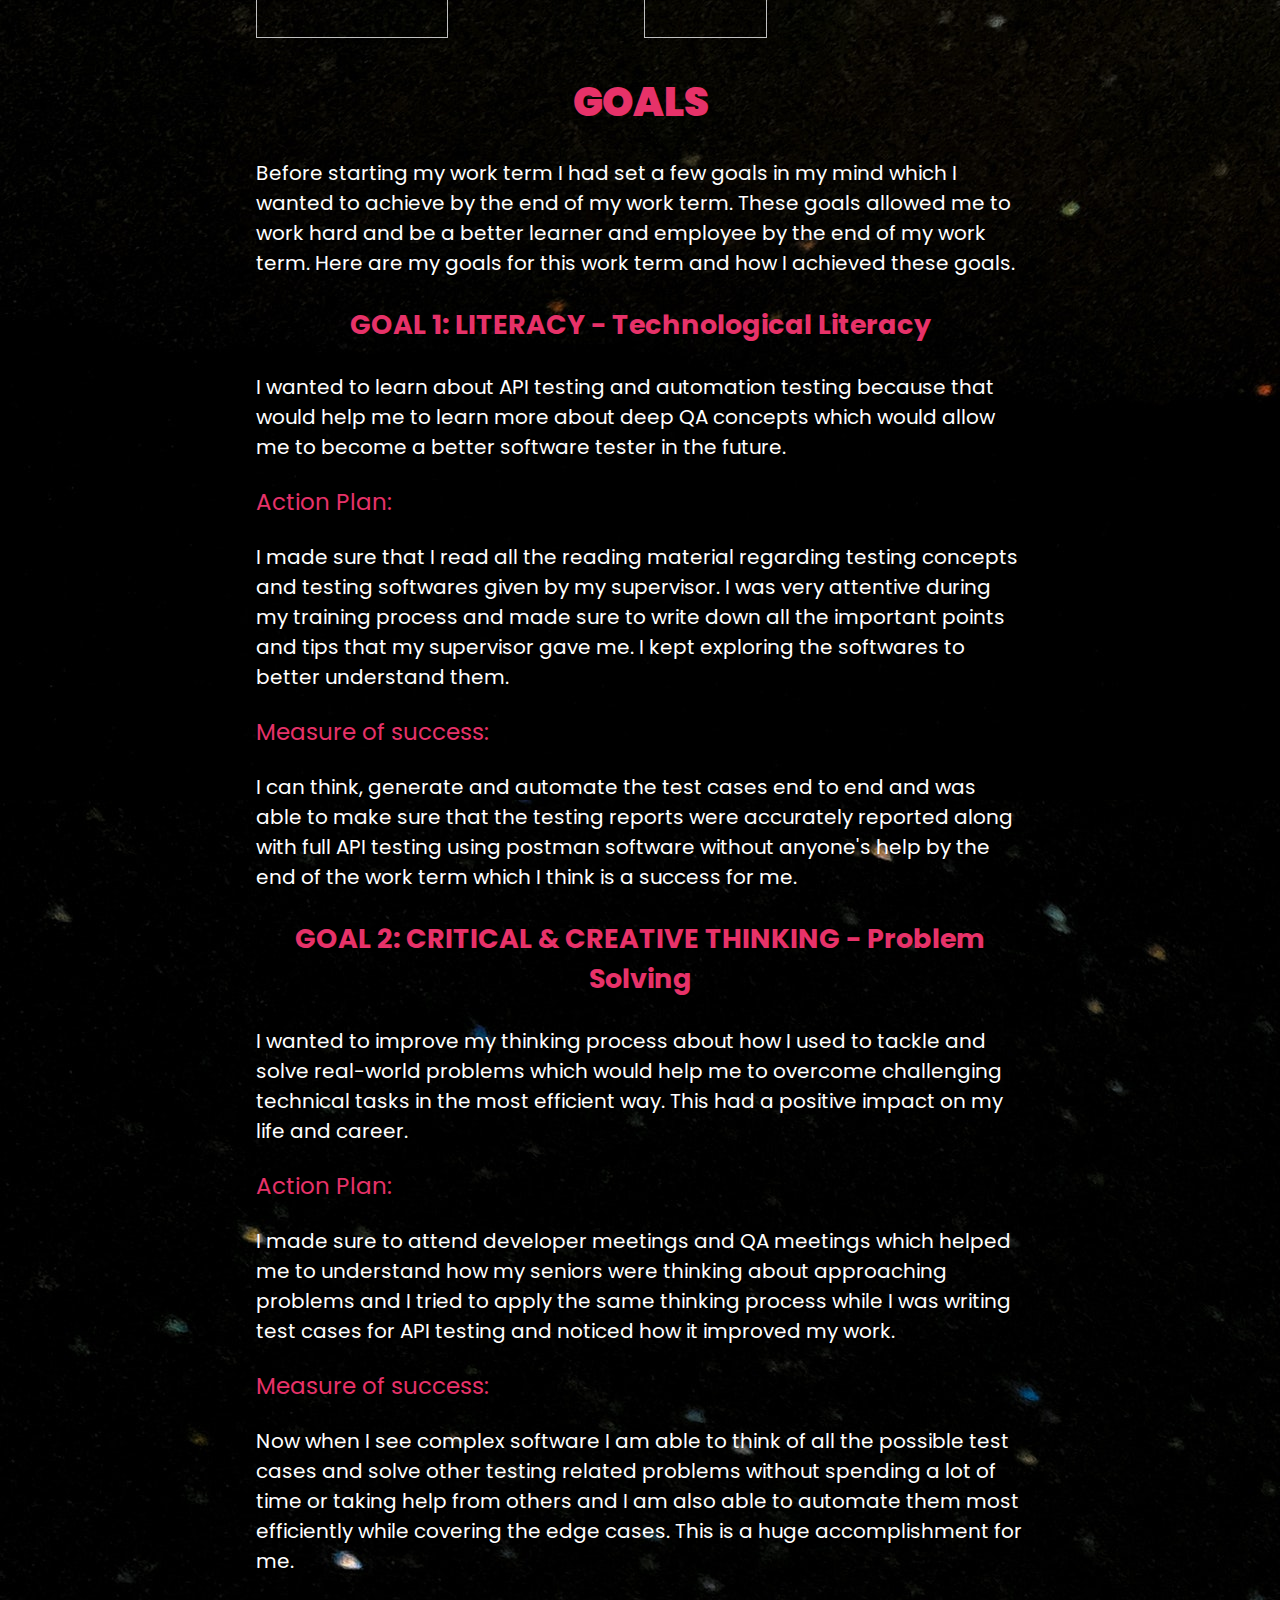
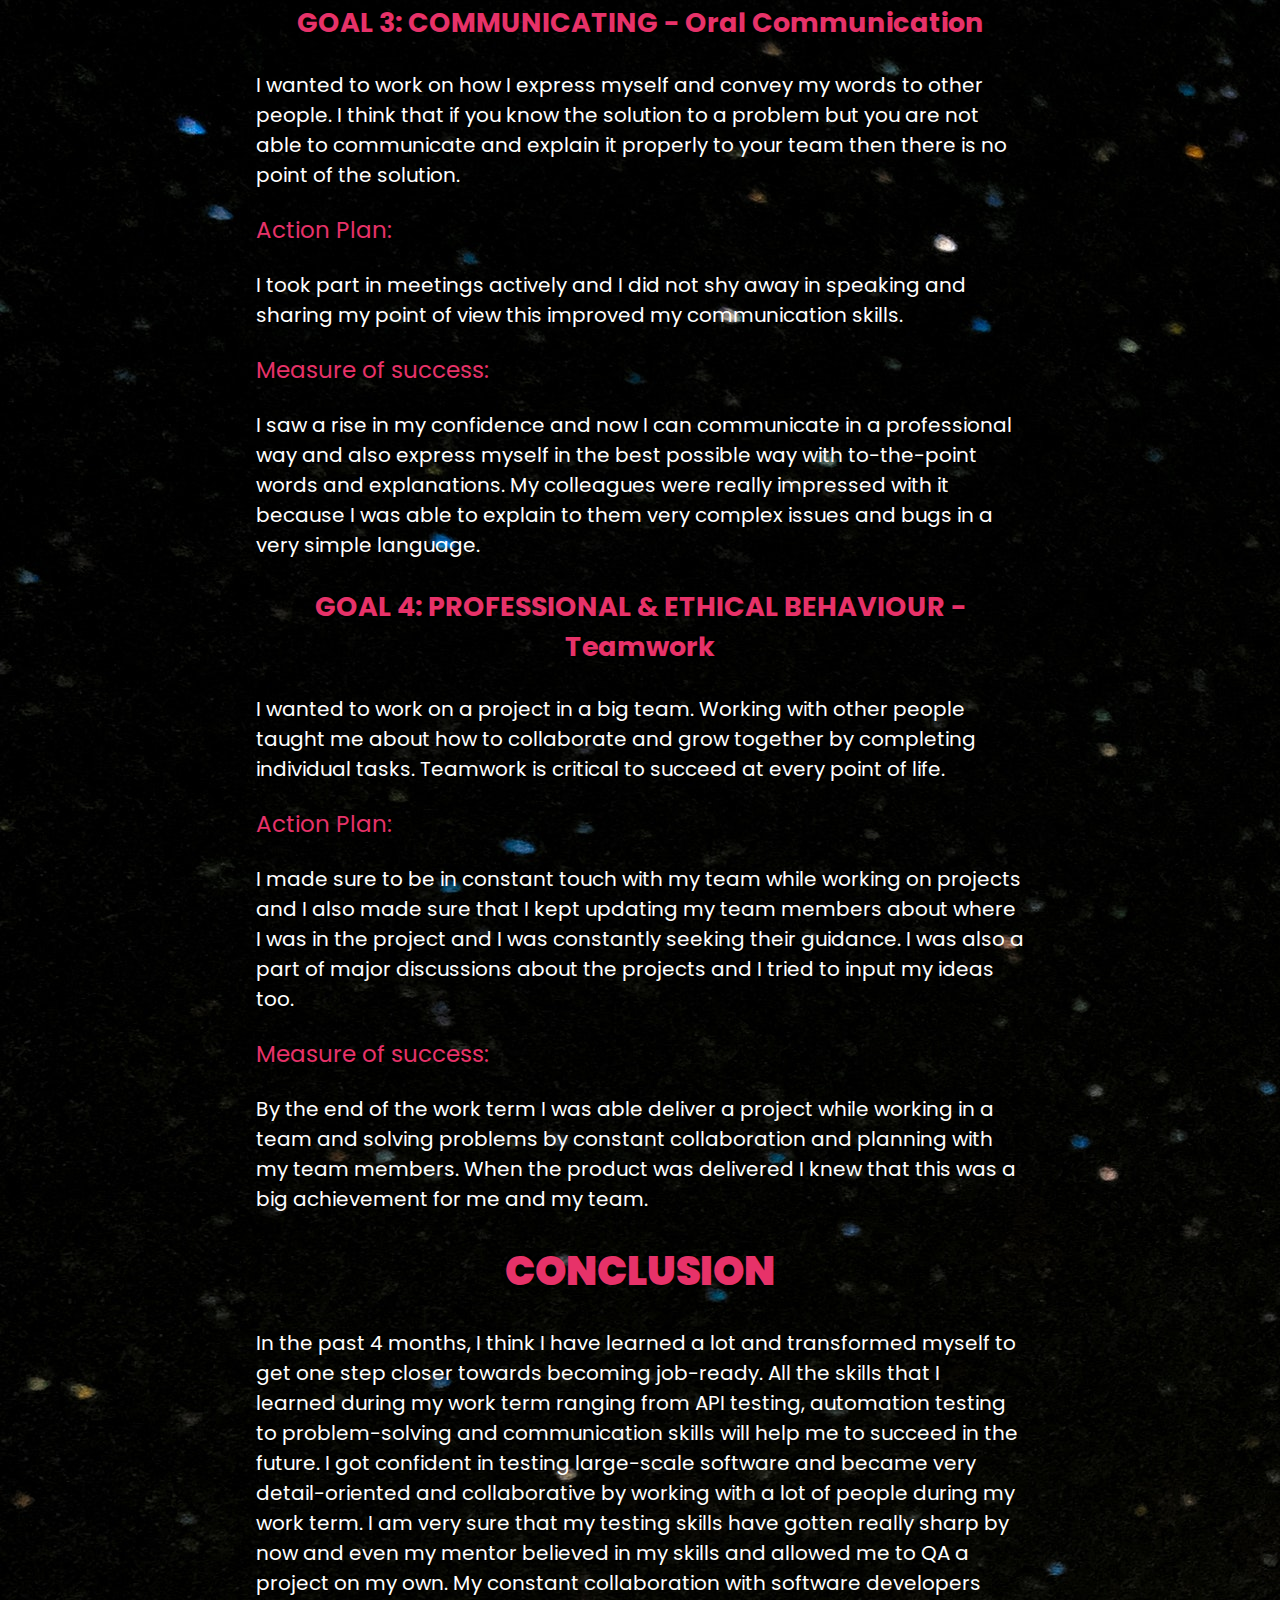
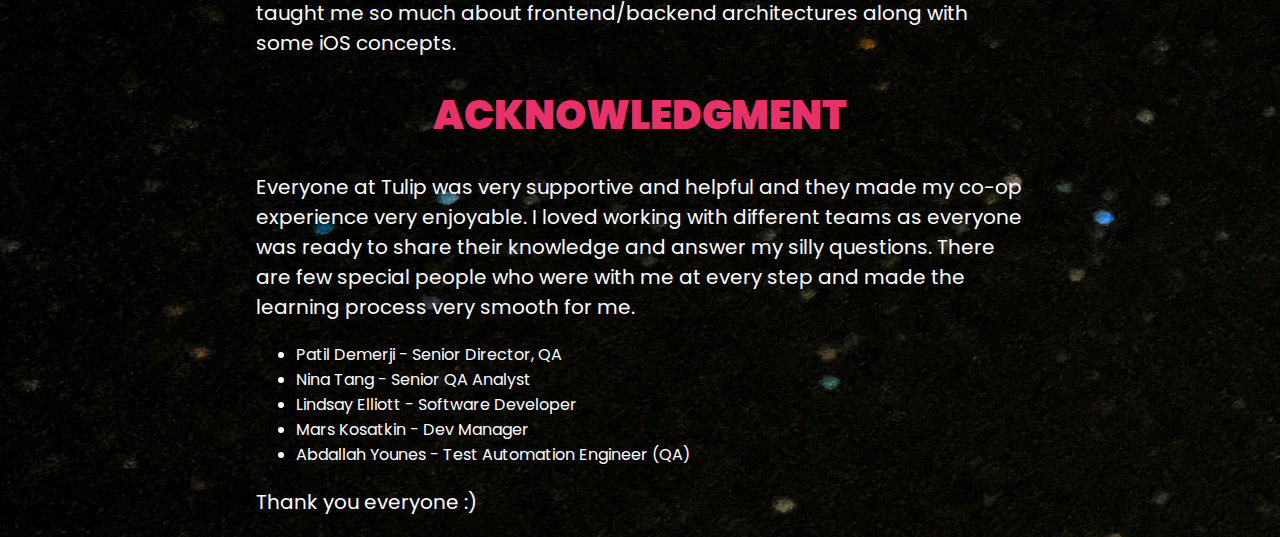
==== commit 9d343881: "few mods" ====
--- a/TulipRetail.html
+++ b/TulipRetail.html
@@ -37,7 +37,7 @@
             while talking to professors and the TAs during the classes and labs. Acquiring the most appropriate skills for this job was covered during the training as a majority of the crucial testing concepts and frameworks could only be learned while working with large-scale systems and software.
         </p>
         <img src="Documents/setup.jpg" style="width:50%;height:350px;">
-         <img src="Documents/codecept.jpg" style="height:350px;">
+         <img src="Documents/codecept.jpg" style="width:40%;height:350px;">
 
          <h1 style="text-align:center;color: #e73269;font-size:40px"><b>GOALS</b></h1>
          <p style="font-size:20px"> Before starting my work term I had set a few goals in my mind which I wanted to achieve by the end of my work term. These goals allowed me to work hard and be a better learner and employee by the end of my work term. Here are my goals for this work term and how I achieved these goals.</p>
@@ -85,7 +85,7 @@
             <li>Mars Kosatkin - Dev Manager</li>
             <li>Abdallah Younes - Test Automation Engineer (QA)</li>
         </ul>    
-
+        <p style="font-size:20px">Thank you everyone :)</p>
 
 
 
